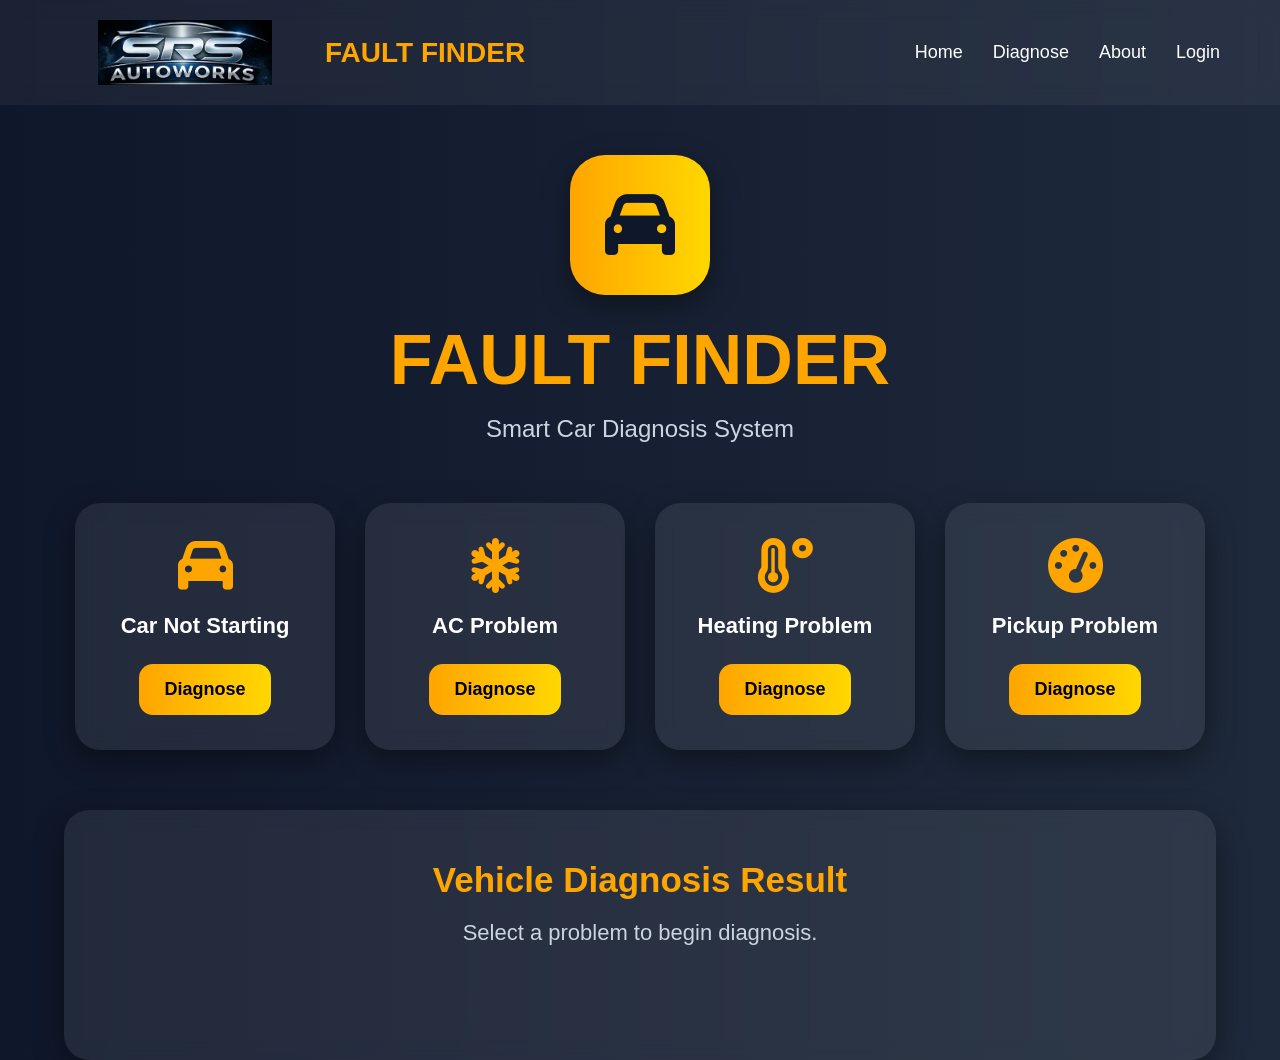
==== index.html @ f4d936d0 "Initial commit" ====
<!DOCTYPE html>
<html lang="en">

<head>

    <meta charset="UTF-8">

    <meta name="viewport"
    content="width=device-width, initial-scale=1.0">

    <title>FaultFinder</title>

    <!-- CSS -->
    <link rel="stylesheet" href="css/style.css">

    <!-- Font Awesome -->
    <link rel="stylesheet"
    href="https://cdnjs.cloudflare.com/ajax/libs/font-awesome/6.5.1/css/all.min.css">

</head>

<body>





<!-- NAVBAR -->

<nav class="navbar">

    <div class="nav-left">

     <img
src="images/logo.png"
class="nav-logo">

        <h2>FAULT FINDER</h2>

    </div>





    <div class="nav-right">

        <a href="#">Home</a>

        <a href="#">Diagnose</a>

        <a href="#">About</a>

        <a href="login.html">Login</a>

    </div>

</nav>





<!-- MAIN CONTAINER -->

<div class="container">





    <!-- HERO SECTION -->

    <div class="hero-section">

        <div class="main-icon">

            <i class="fa-solid fa-car"></i>

        </div>

        <h1>FAULT FINDER</h1>

        <p class="subtitle">
            Smart Car Diagnosis System
        </p>

    </div>





    <!-- DIAGNOSIS CARDS -->

    <div class="button-container">




        <div class="card">

            <i class="fa-solid fa-car"></i>

            <h3>Car Not Starting</h3>

            <button onclick="showProblem('start')">
                Diagnose
            </button>

        </div>





        <div class="card">

            <i class="fa-solid fa-snowflake"></i>

            <h3>AC Problem</h3>

            <button onclick="showProblem('ac')">
                Diagnose
            </button>

        </div>





        <div class="card">

            <i class="fa-solid fa-temperature-high"></i>

            <h3>Heating Problem</h3>

            <button onclick="showProblem('heating')">
                Diagnose
            </button>

        </div>





        <div class="card">

            <i class="fa-solid fa-gauge-high"></i>

            <h3>Pickup Problem</h3>

            <button onclick="showProblem('pickup')">
                Diagnose
            </button>

        </div>

    </div>





    <!-- RESULT SECTION -->

    <div id="result">

        <h2>Vehicle Diagnosis Result</h2>

        <p>
            Select a problem to begin diagnosis.
        </p>

    </div>

</div>





<!-- JAVASCRIPT -->

<script src="js/app.js"></script>

</body>
</html>
---- css/style.css ----
*{

    margin:0;

    padding:0;

    box-sizing:border-box;

}

body{

    background:
    linear-gradient(to right, #0f172a, #1e293b);

    font-family:Arial, sans-serif;

    color:white;

    min-height:100vh;

}





/* NAVBAR */

.navbar{

    width:100%;

    display:flex;

    justify-content:space-between;

    align-items:center;

    padding:20px 60px;

    background:rgba(255,255,255,0.05);

    backdrop-filter:blur(10px);

    position:sticky;

    top:0;

    z-index:1000;

}

.nav-left{

    display:flex;

    align-items:center;

    gap:15px;

}

.nav-logo{

    width:250px;

    height:65px;

    object-fit:contain;

    border-radius:15px;

}

.nav-left h2{

    color:orange;

    font-size:28px;

}

.nav-right{

    display:flex;

    align-items:center;

    gap:30px;

}

.nav-right a{

    color:white;

    text-decoration:none;

    font-size:18px;

    transition:0.3s;

}

.nav-right a:hover{

    color:orange;

}





/* MAIN CONTAINER */

.container{

    width:90%;

    max-width:1300px;

    margin:auto;

    display:flex;

    flex-direction:column;

    align-items:center;

    text-align:center;

    padding-top:50px;

}





/* HERO SECTION */

.hero-section{

    display:flex;

    flex-direction:column;

    align-items:center;

    justify-content:center;

    margin-bottom:60px;

}

.main-icon{

    width:140px;

    height:140px;

    background:
    linear-gradient(to right, orange, gold);

    border-radius:35px;

    display:flex;

    justify-content:center;

    align-items:center;

    margin-bottom:25px;

    box-shadow:
    0 10px 30px rgba(0,0,0,0.4);

}

.main-icon i{

    font-size:70px;

    color:#0f172a;

}

.hero-section h1{

    font-size:70px;

    color:orange;

    margin-bottom:15px;

}

.subtitle{

    font-size:24px;

    color:#cbd5e1;

}





/* CARD SECTION */

.button-container{

    width:100%;

    display:flex;

    justify-content:center;

    align-items:center;

    flex-wrap:wrap;

    gap:30px;

}





/* CARDS */

.card{

    width:260px;

    background:rgba(255,255,255,0.08);

    backdrop-filter:blur(10px);

    border-radius:25px;

    padding:35px 25px;

    display:flex;

    flex-direction:column;

    align-items:center;

    justify-content:center;

    text-align:center;

    box-shadow:
    0 10px 30px rgba(0,0,0,0.4);

    transition:0.3s;

}

.card:hover{

    transform:translateY(-10px);

}

.card i{

    font-size:55px;

    color:orange;

    margin-bottom:20px;

}

.card h3{

    font-size:22px;

    margin-bottom:25px;

}





/* BUTTON */

button{

    background:
    linear-gradient(to right, orange, gold);

    border:none;

    border-radius:14px;

    padding:15px 25px;

    font-size:18px;

    font-weight:bold;

    cursor:pointer;

    transition:0.3s;

}

button:hover{

    transform:scale(1.05);

}





/* RESULT SECTION */

#result{

    width:100%;

    margin-top:60px;

    background:rgba(255,255,255,0.08);

    backdrop-filter:blur(10px);

    border-radius:25px;

    padding:50px;

    min-height:250px;

    box-shadow:
    0 10px 30px rgba(0,0,0,0.4);

    transition:0.4s;

    animation:fadeIn 0.4s ease;

}

@keyframes fadeIn{

    from{

        opacity:0;

        transform:translateY(20px);

    }

    to{

        opacity:1;

        transform:translateY(0);

    }

}

#result h2{

    color:orange;

    margin-bottom:20px;

    font-size:35px;

}

#result p{

    font-size:22px;

    color:#cbd5e1;

}

#result ul{

    list-style:none;

    margin-top:25px;

}

#result li{

    background:rgba(255,255,255,0.1);

    margin:15px 0;

    padding:20px;

    border-radius:15px;

    font-size:18px;

    transition:0.3s;

}

#result li:hover{

    transform:scale(1.02);

    background:rgba(255,255,255,0.15);

}

#result button{

    margin-top:20px;

}



/* MOBILE RESPONSIVE */

@media(max-width:768px){

    .navbar{

        flex-direction:column;

        gap:20px;

        padding:20px;

    }

    .nav-right{

        flex-wrap:wrap;

        justify-content:center;

    }

    .hero-section h1{

        font-size:50px;

    }

    .subtitle{

        font-size:18px;

    }

    .card{

        width:100%;

    }

}
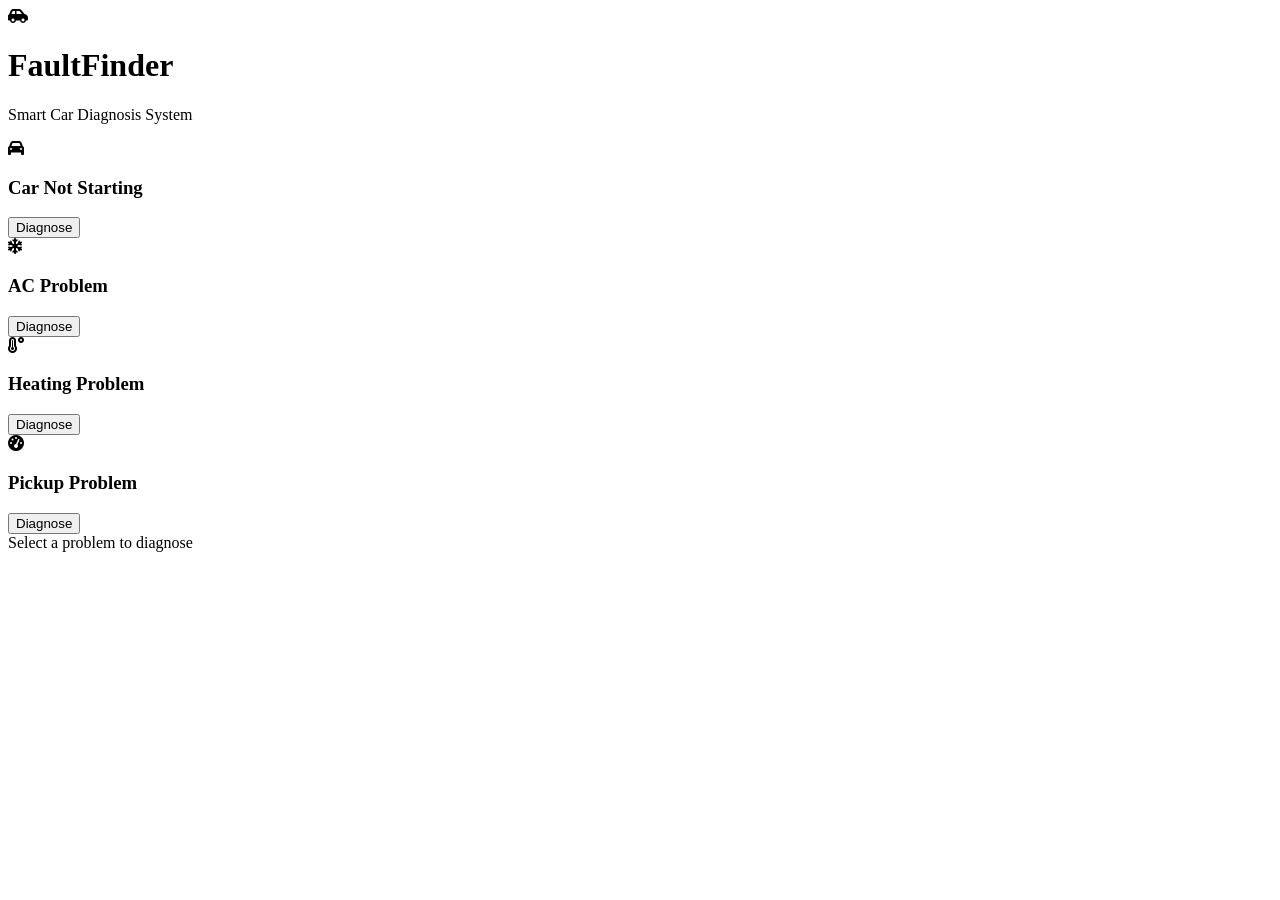
==== commit ec4886ff: "Add files via upload" ====
--- a/index.html
+++ b/index.html
@@ -1,190 +1,108 @@
-<!DOCTYPE html>
-<html lang="en">
-
-<head>
-
-    <meta charset="UTF-8">
-
-    <meta name="viewport"
-    content="width=device-width, initial-scale=1.0">
-
-    <title>FaultFinder</title>
-
-    <!-- CSS -->
-    <link rel="stylesheet" href="css/style.css">
-
-    <!-- Font Awesome -->
-    <link rel="stylesheet"
-    href="https://cdnjs.cloudflare.com/ajax/libs/font-awesome/6.5.1/css/all.min.css">
-
-</head>
-
-<body>
-
-
-
-
-
-<!-- NAVBAR -->
-
-<nav class="navbar">
-
-    <div class="nav-left">
-
-     <img
-src="images/logo.png"
-class="nav-logo">
-
-        <h2>FAULT FINDER</h2>
-
-    </div>
-
-
-
-
-
-    <div class="nav-right">
-
-        <a href="#">Home</a>
-
-        <a href="#">Diagnose</a>
-
-        <a href="#">About</a>
-
-        <a href="login.html">Login</a>
-
-    </div>
-
-</nav>
-
-
-
-
-
-<!-- MAIN CONTAINER -->
-
-<div class="container">
-
-
-
-
-
-    <!-- HERO SECTION -->
-
-    <div class="hero-section">
-
-        <div class="main-icon">
-
-            <i class="fa-solid fa-car"></i>
-
-        </div>
-
-        <h1>FAULT FINDER</h1>
-
-        <p class="subtitle">
-            Smart Car Diagnosis System
-        </p>
-
-    </div>
-
-
-
-
-
-    <!-- DIAGNOSIS CARDS -->
-
-    <div class="button-container">
-
-
-
-
-        <div class="card">
-
-            <i class="fa-solid fa-car"></i>
-
-            <h3>Car Not Starting</h3>
-
-            <button onclick="showProblem('start')">
-                Diagnose
-            </button>
-
-        </div>
-
-
-
-
-
-        <div class="card">
-
-            <i class="fa-solid fa-snowflake"></i>
-
-            <h3>AC Problem</h3>
-
-            <button onclick="showProblem('ac')">
-                Diagnose
-            </button>
-
-        </div>
-
-
-
-
-
-        <div class="card">
-
-            <i class="fa-solid fa-temperature-high"></i>
-
-            <h3>Heating Problem</h3>
-
-            <button onclick="showProblem('heating')">
-                Diagnose
-            </button>
-
-        </div>
-
-
-
-
-
-        <div class="card">
-
-            <i class="fa-solid fa-gauge-high"></i>
-
-            <h3>Pickup Problem</h3>
-
-            <button onclick="showProblem('pickup')">
-                Diagnose
-            </button>
-
-        </div>
-
-    </div>
-
-
-
-
-
-    <!-- RESULT SECTION -->
-
-    <div id="result">
-
-        <h2>Vehicle Diagnosis Result</h2>
-
-        <p>
-            Select a problem to begin diagnosis.
-        </p>
-
-    </div>
-
-</div>
-
-
-
-
-
-<!-- JAVASCRIPT -->
-
-<script src="js/app.js"></script>
-
-</body>
+<!DOCTYPE html>
+<html lang="en">
+
+<head>
+    <link rel="stylesheet"
+href="https://cdnjs.cloudflare.com/ajax/libs/font-awesome/6.5.1/css/all.min.css">
+    <meta charset="UTF-8">
+
+    <meta name="viewport" content="width=device-width, initial-scale=1.0">
+
+    <title>Fault Finder</title>
+
+    <link rel="stylesheet" href="style.css">
+
+</head>
+
+<body>
+
+   <div class="logo-section">
+
+    <div class="main-icon">
+        <i class="fa-solid fa-car-side"></i>
+    </div>
+
+    <h1>FaultFinder</h1>
+
+    <p class="subtitle">
+        Smart Car Diagnosis System
+    </p>
+
+</div>
+
+        <div class="button-container">
+
+    <div class="card">
+
+        <i class="fa-solid fa-car"></i>
+
+        <h3>Car Not Starting</h3>
+
+        <button onclick="showProblem('start')">
+            Diagnose
+        </button>
+
+    </div>
+
+
+
+
+
+    <div class="card">
+
+        <i class="fa-solid fa-snowflake"></i>
+
+        <h3>AC Problem</h3>
+
+        <button onclick="showProblem('ac')">
+            Diagnose
+        </button>
+
+    </div>
+
+
+
+
+
+    <div class="card">
+
+        <i class="fa-solid fa-temperature-high"></i>
+
+        <h3>Heating Problem</h3>
+
+        <button onclick="showProblem('heating')">
+            Diagnose
+        </button>
+
+    </div>
+
+
+
+
+
+    <div class="card">
+
+        <i class="fa-solid fa-gauge-high"></i>
+
+        <h3>Pickup Problem</h3>
+
+        <button onclick="showProblem('pickup')">
+            Diagnose
+        </button>
+
+    </div>
+
+</div>
+
+        <div id="result">
+
+            Select a problem to diagnose
+
+        </div>
+
+    </div>
+
+    <script src="script.js"></script>
+
+</body>
 </html>
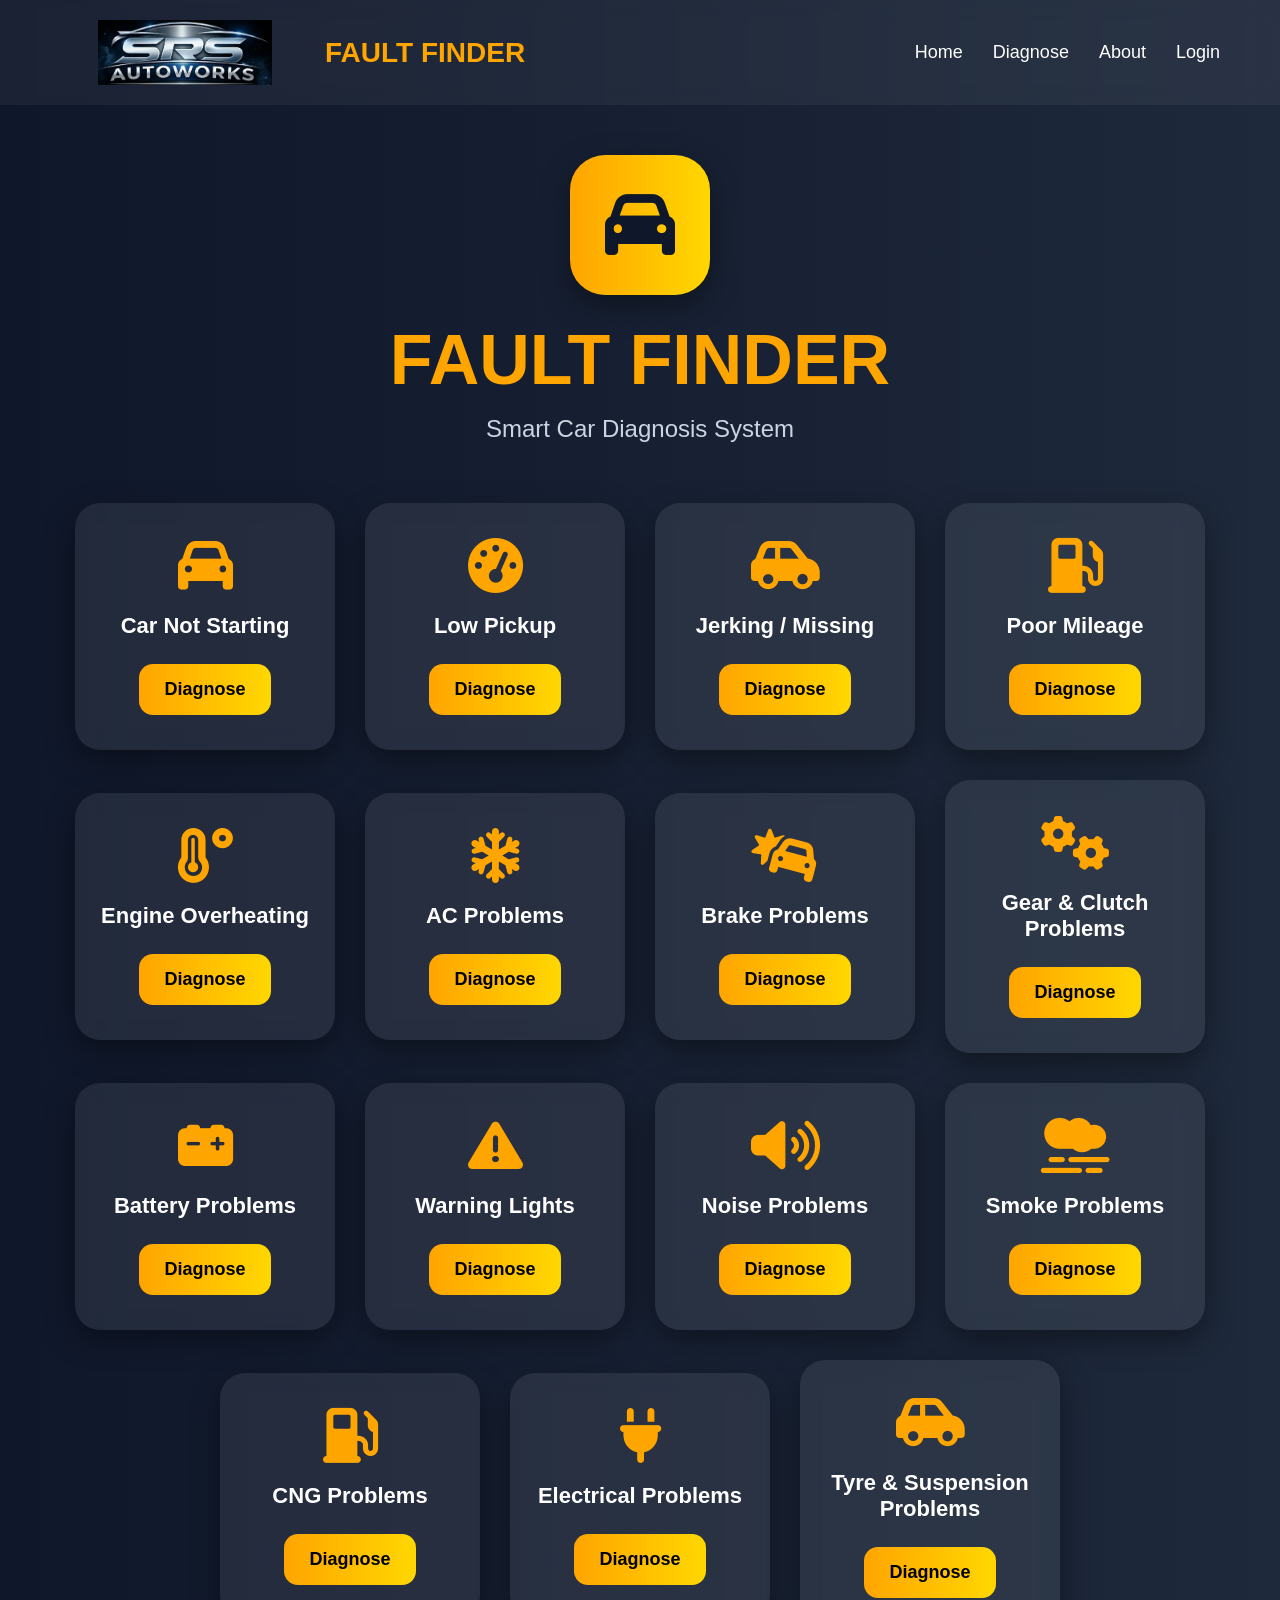
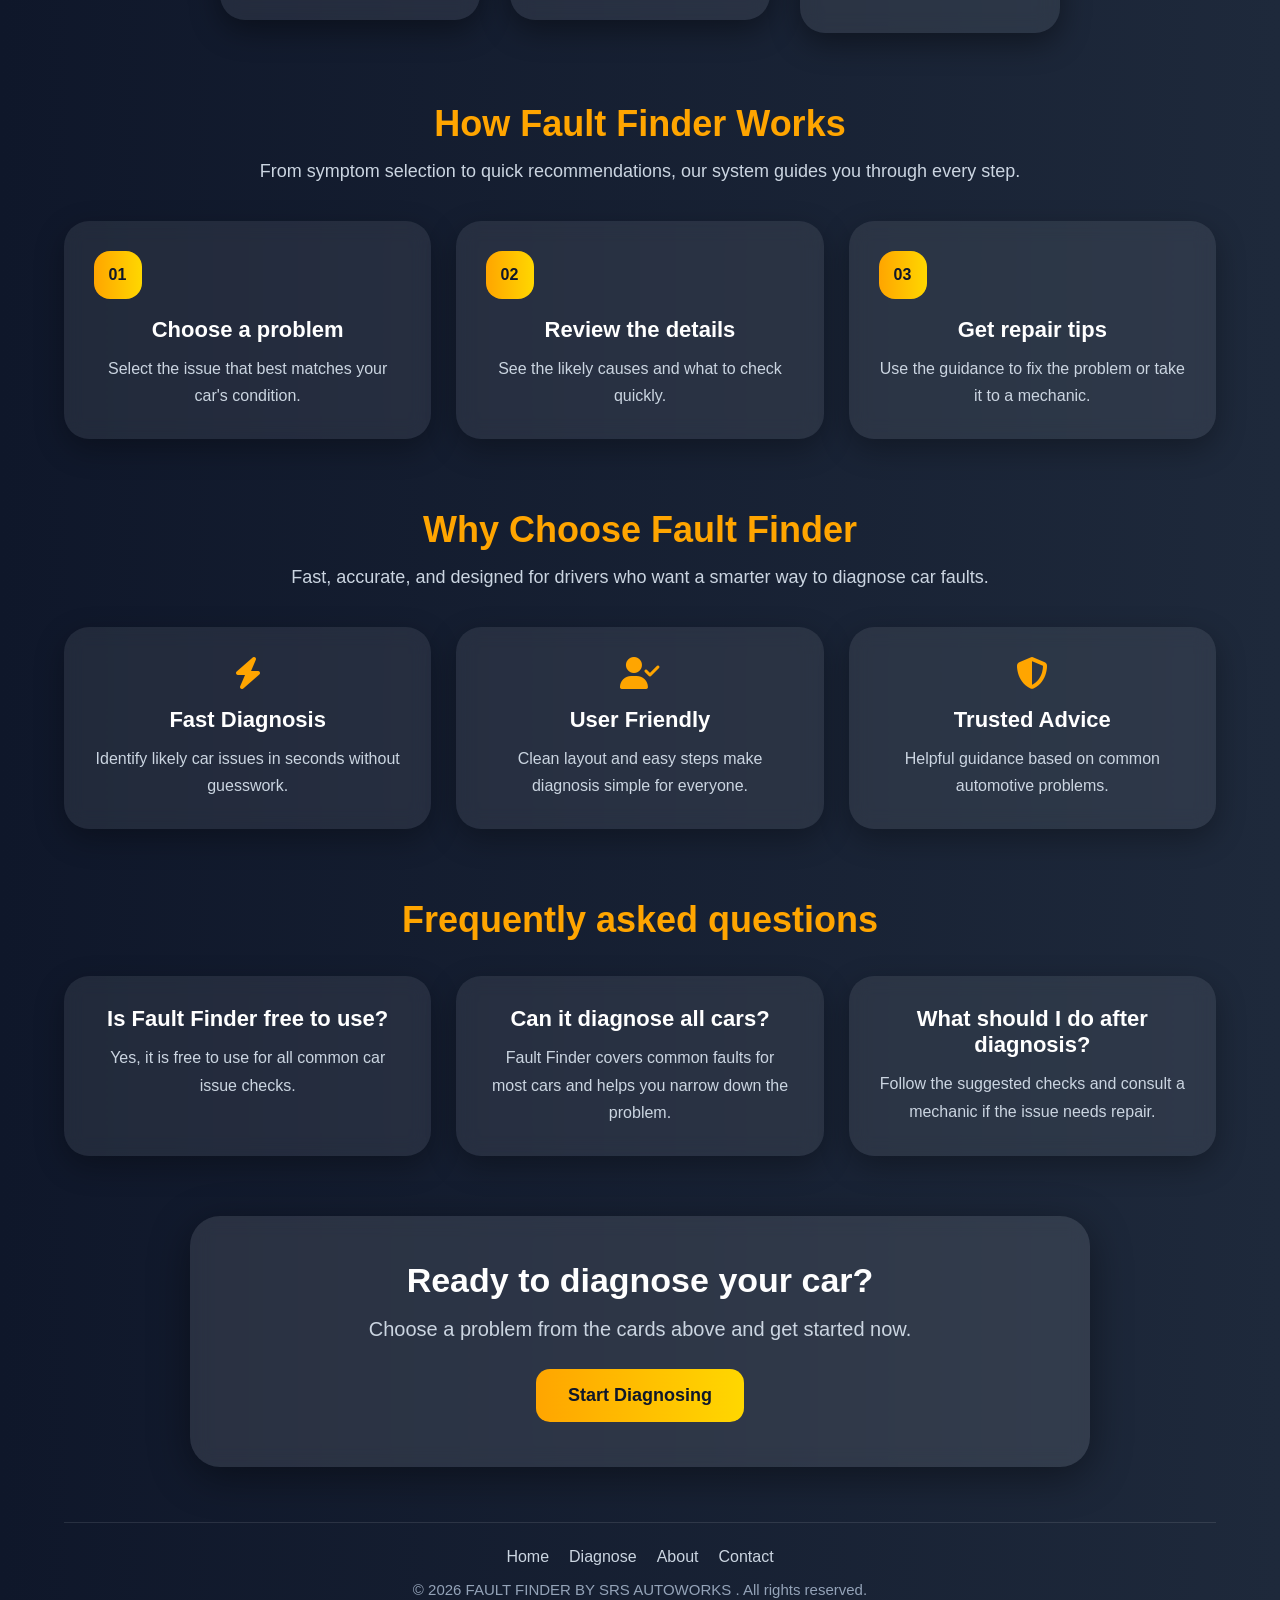
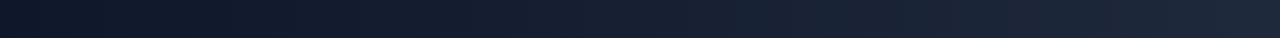
==== commit a560b9c4: "Update: Remove testimonial section, fix navbar scroll, add button hover effects" ====
--- a/index.html
+++ b/index.html
@@ -1,108 +1,491 @@
-<!DOCTYPE html>
-<html lang="en">
-
-<head>
-    <link rel="stylesheet"
-href="https://cdnjs.cloudflare.com/ajax/libs/font-awesome/6.5.1/css/all.min.css">
-    <meta charset="UTF-8">
-
-    <meta name="viewport" content="width=device-width, initial-scale=1.0">
-
-    <title>Fault Finder</title>
-
-    <link rel="stylesheet" href="style.css">
-
-</head>
-
-<body>
-
-   <div class="logo-section">
-
-    <div class="main-icon">
-        <i class="fa-solid fa-car-side"></i>
-    </div>
-
-    <h1>FaultFinder</h1>
-
-    <p class="subtitle">
-        Smart Car Diagnosis System
-    </p>
-
-</div>
-
-        <div class="button-container">
-
-    <div class="card">
-
-        <i class="fa-solid fa-car"></i>
-
-        <h3>Car Not Starting</h3>
-
-        <button onclick="showProblem('start')">
-            Diagnose
-        </button>
-
-    </div>
-
-
-
-
-
-    <div class="card">
-
-        <i class="fa-solid fa-snowflake"></i>
-
-        <h3>AC Problem</h3>
-
-        <button onclick="showProblem('ac')">
-            Diagnose
-        </button>
-
-    </div>
-
-
-
-
-
-    <div class="card">
-
-        <i class="fa-solid fa-temperature-high"></i>
-
-        <h3>Heating Problem</h3>
-
-        <button onclick="showProblem('heating')">
-            Diagnose
-        </button>
-
-    </div>
-
-
-
-
-
-    <div class="card">
-
-        <i class="fa-solid fa-gauge-high"></i>
-
-        <h3>Pickup Problem</h3>
-
-        <button onclick="showProblem('pickup')">
-            Diagnose
-        </button>
-
-    </div>
-
-</div>
-
-        <div id="result">
-
-            Select a problem to diagnose
-
-        </div>
-
-    </div>
-
-    <script src="script.js"></script>
-
-</body>
+
+<!DOCTYPE html>
+<html lang="en">
+
+<head>
+
+    <meta charset="UTF-8">
+
+    <meta name="viewport"
+    content="width=device-width, initial-scale=1.0">
+
+    <title>FaultFinder</title>
+
+    <!-- CSS -->
+    <link rel="stylesheet" href="css/style.css">
+
+    <!-- Font Awesome -->
+    <link rel="stylesheet"
+    href="https://cdnjs.cloudflare.com/ajax/libs/font-awesome/6.5.1/css/all.min.css">
+
+</head>
+
+<body>
+
+
+
+<!-- NAVBAR -->
+
+<nav class="navbar">
+
+    <div class="nav-left">
+
+     <img
+src="images/logo.png"
+class="nav-logo">
+
+        <h2>FAULT FINDER</h2>
+
+    </div>
+
+    <div class="nav-right">
+
+        <a href="#">Home</a>
+
+        <a href="#">Diagnose</a>
+
+        <a href="#">About</a>
+
+        <a href="login.html">Login</a>
+
+    </div>
+
+</nav>
+
+
+
+<!-- MAIN CONTAINER -->
+
+<div class="container">
+
+
+
+    <!-- HERO SECTION -->
+
+    <div class="hero-section">
+
+        <div class="main-icon">
+
+            <i class="fa-solid fa-car"></i>
+
+        </div>
+
+        <h1>FAULT FINDER</h1>
+
+        <p class="subtitle">
+            Smart Car Diagnosis System
+        </p>
+
+    </div>
+
+
+
+    <!-- DIAGNOSIS CARDS -->
+
+    <div class="button-container">
+
+
+        <div class="card">
+
+            <i class="fa-solid fa-car"></i>
+
+            <h3>Car Not Starting</h3>
+
+            <button onclick="showProblem('start')">
+                Diagnose
+            </button>
+
+        </div>
+
+
+
+
+        <div class="card">
+
+            <i class="fa-solid fa-gauge-high"></i>
+
+            <h3>Low Pickup</h3>
+
+            <button onclick="showProblem('pickup')">
+                Diagnose
+            </button>
+
+        </div>
+
+
+
+
+        <div class="card">
+
+            <i class="fa-solid fa-car-side"></i>
+
+            <h3>Jerking / Missing</h3>
+
+            <button onclick="showProblem('jerking')">
+                Diagnose
+            </button>
+
+        </div>
+
+
+
+
+        <div class="card">
+
+            <i class="fa-solid fa-gas-pump"></i>
+
+            <h3>Poor Mileage</h3>
+
+            <button onclick="showProblem('mileage')">
+                Diagnose
+            </button>
+
+        </div>
+
+
+
+
+        <div class="card">
+
+            <i class="fa-solid fa-temperature-high"></i>
+
+            <h3>Engine Overheating</h3>
+
+            <button onclick="showProblem('overheating')">
+                Diagnose
+            </button>
+
+        </div>
+
+
+
+
+        <div class="card">
+
+            <i class="fa-solid fa-snowflake"></i>
+
+            <h3>AC Problems</h3>
+
+            <button onclick="showProblem('ac')">
+                Diagnose
+            </button>
+
+        </div>
+
+
+
+
+        <div class="card">
+
+            <i class="fa-solid fa-car-crash"></i>
+
+            <h3>Brake Problems</h3>
+
+            <button onclick="showProblem('brakes')">
+                Diagnose
+            </button>
+
+        </div>
+
+
+
+
+        <div class="card">
+
+            <i class="fa-solid fa-gears"></i>
+
+            <h3>Gear &amp; Clutch Problems</h3>
+
+            <button onclick="showProblem('gear')">
+                Diagnose
+            </button>
+
+        </div>
+
+
+
+
+        <div class="card">
+
+            <i class="fa-solid fa-car-battery"></i>
+
+            <h3>Battery Problems</h3>
+
+            <button onclick="showProblem('battery')">
+                Diagnose
+            </button>
+
+        </div>
+
+
+
+
+        <div class="card">
+
+            <i class="fa-solid fa-triangle-exclamation"></i>
+
+            <h3>Warning Lights</h3>
+
+            <button onclick="showProblem('warning')">
+                Diagnose
+            </button>
+
+        </div>
+
+
+
+
+        <div class="card">
+
+            <i class="fa-solid fa-volume-high"></i>
+
+            <h3>Noise Problems</h3>
+
+            <button onclick="showProblem('noise')">
+                Diagnose
+            </button>
+
+        </div>
+
+
+
+
+        <div class="card">
+
+            <i class="fa-solid fa-smog"></i>
+
+            <h3>Smoke Problems</h3>
+
+            <button onclick="showProblem('smoke')">
+                Diagnose
+            </button>
+
+        </div>
+
+
+
+
+        <div class="card">
+
+            <i class="fa-solid fa-gas-pump"></i>
+
+            <h3>CNG Problems</h3>
+
+            <button onclick="showProblem('cng')">
+                Diagnose
+            </button>
+
+        </div>
+
+
+
+
+        <div class="card">
+
+            <i class="fa-solid fa-plug"></i>
+
+            <h3>Electrical Problems</h3>
+
+            <button onclick="showProblem('electrical')">
+                Diagnose
+            </button>
+
+        </div>
+
+
+
+
+        <div class="card">
+
+            <i class="fa-solid fa-car-side"></i>
+
+            <h3>Tyre &amp; Suspension Problems</h3>
+
+            <button onclick="showProblem('tyre')">
+                Diagnose
+            </button>
+
+        </div>
+
+    </div>
+
+
+    <!-- PROFESSIONAL SECTIONS -->
+
+    <div class="info-section">
+
+        <div class="section-heading">
+
+            <h2>How Fault Finder Works</h2>
+
+            <p>From symptom selection to quick recommendations, our system guides you through every step.</p>
+
+        </div>
+
+        <div class="steps-row">
+
+            <div class="step-card">
+
+                <span>01</span>
+
+                <h4>Choose a problem</h4>
+
+                <p>Select the issue that best matches your car's condition.</p>
+
+            </div>
+
+            <div class="step-card">
+
+                <span>02</span>
+
+                <h4>Review the details</h4>
+
+                <p>See the likely causes and what to check quickly.</p>
+
+            </div>
+
+            <div class="step-card">
+
+                <span>03</span>
+
+                <h4>Get repair tips</h4>
+
+                <p>Use the guidance to fix the problem or take it to a mechanic.</p>
+
+            </div>
+
+        </div>
+
+    </div>
+
+
+    <div class="feature-section">
+
+        <div class="section-heading">
+
+            <h2>Why Choose Fault Finder</h2>
+
+            <p>Fast, accurate, and designed for drivers who want a smarter way to diagnose car faults.</p>
+
+        </div>
+
+        <div class="feature-row">
+
+            <div class="feature-card">
+
+                <i class="fa-solid fa-bolt"></i>
+
+                <h4>Fast Diagnosis</h4>
+
+                <p>Identify likely car issues in seconds without guesswork.</p>
+
+            </div>
+
+            <div class="feature-card">
+
+                <i class="fa-solid fa-user-check"></i>
+
+                <h4>User Friendly</h4>
+
+                <p>Clean layout and easy steps make diagnosis simple for everyone.</p>
+
+            </div>
+
+            <div class="feature-card">
+
+                <i class="fa-solid fa-shield-alt"></i>
+
+                <h4>Trusted Advice</h4>
+
+                <p>Helpful guidance based on common automotive problems.</p>
+
+            </div>
+
+        </div>
+
+    </div>
+
+
+    <div class="faq-section">
+
+
+        <div class="section-heading">
+
+            <h2>Frequently asked questions</h2>
+
+        </div>
+
+        <div class="faq-row">
+
+            <div class="faq-card">
+
+                <h4>Is Fault Finder free to use?</h4>
+
+                <p>Yes, it is free to use for all common car issue checks.</p>
+
+            </div>
+
+            <div class="faq-card">
+
+                <h4>Can it diagnose all cars?</h4>
+
+                <p>Fault Finder covers common faults for most cars and helps you narrow down the problem.</p>
+
+            </div>
+
+            <div class="faq-card">
+
+                <h4>What should I do after diagnosis?</h4>
+
+                <p>Follow the suggested checks and consult a mechanic if the issue needs repair.</p>
+
+            </div>
+
+        </div>
+
+    </div>
+
+
+    <div class="cta-section">
+
+        <div class="cta-card">
+
+            <h2>Ready to diagnose your car?</h2>
+
+            <p>Choose a problem from the cards above and get started now.</p>
+
+            <a href="#" class="cta-button">Start Diagnosing</a>
+
+        </div>
+
+    </div>
+
+
+    <footer class="site-footer">
+
+        <div class="footer-links">
+
+            <a href="#">Home</a>
+
+            <a href="#">Diagnose</a>
+
+            <a href="#">About</a>
+
+            <a href="#">Contact</a>
+
+        </div>
+
+        <p>© 2026 FAULT FINDER BY SRS AUTOWORKS . All rights reserved.</p>
+
+    </footer>
+
+</div>
+
+
+
+<!-- JAVASCRIPT -->
+
+<script src="js/app.js"></script>
+
+</body>
 </html>
--- a/css/style.css
+++ b/css/style.css
@@ -0,0 +1,776 @@
+*{
+
+    margin:0;
+
+    padding:0;
+
+    box-sizing:border-box;
+
+}
+
+html{
+
+    overflow-x:hidden;
+
+    overflow-y:scroll;
+
+}
+
+body{
+
+    background:
+    linear-gradient(to right, #0f172a, #1e293b);
+
+    font-family:Arial, sans-serif;
+
+    color:white;
+
+    min-height:100vh;
+
+}
+
+
+
+
+
+/* NAVBAR */
+
+.navbar{
+
+    width:100%;
+
+    display:flex;
+
+    justify-content:space-between;
+
+    align-items:center;
+
+    padding:20px 60px;
+
+    background:rgba(255,255,255,0.05);
+
+    backdrop-filter:blur(10px);
+
+}
+
+.nav-left{
+
+    display:flex;
+
+    align-items:center;
+
+    gap:15px;
+
+}
+
+.nav-logo{
+
+    width:250px;
+
+    height:65px;
+
+    object-fit:contain;
+
+    border-radius:15px;
+
+}
+
+.nav-left h2{
+
+    color:orange;
+
+    font-size:28px;
+
+}
+
+.nav-right{
+
+    display:flex;
+
+    align-items:center;
+
+    gap:30px;
+
+}
+
+.nav-right a{
+
+    color:white;
+
+    text-decoration:none;
+
+    font-size:18px;
+
+    transition:0.3s;
+
+}
+
+.nav-right a:hover{
+
+    color:orange;
+
+}
+
+
+
+
+
+/* MAIN CONTAINER */
+
+.container{
+
+    width:90%;
+
+    max-width:1300px;
+
+    margin:auto;
+
+    display:flex;
+
+    flex-direction:column;
+
+    align-items:center;
+
+    text-align:center;
+
+    padding-top:50px;
+
+}
+
+
+
+
+
+/* HERO SECTION */
+
+.hero-section{
+
+    display:flex;
+
+    flex-direction:column;
+
+    align-items:center;
+
+    justify-content:center;
+
+    margin-bottom:60px;
+
+}
+
+.section-heading{
+
+    max-width:900px;
+
+    margin:0 auto 35px;
+
+    text-align:center;
+
+}
+
+.section-heading h2{
+
+    font-size:36px;
+
+    color:orange;
+
+    margin-bottom:12px;
+
+}
+
+.section-heading p{
+
+    font-size:18px;
+
+    color:#cbd5e1;
+
+    margin:0;
+
+    line-height:1.6;
+
+}
+
+.info-section,
+.feature-section,
+.faq-section,
+.cta-section{
+
+    width:100%;
+
+    margin-top:70px;
+
+}
+
+.steps-row,
+.feature-row,
+.faq-row{
+
+    width:100%;
+
+    display:flex;
+
+    flex-wrap:wrap;
+
+    gap:25px;
+
+    justify-content:center;
+
+}
+
+.step-card,
+.feature-card,
+.faq-card{
+
+    background:rgba(255,255,255,0.08);
+
+    backdrop-filter:blur(10px);
+
+    border-radius:25px;
+
+    padding:30px;
+
+    box-shadow:0 10px 30px rgba(0,0,0,0.3);
+
+    transition:0.3s;
+
+    min-width:260px;
+
+    flex:1 1 280px;
+
+}
+
+.step-card:hover,
+.feature-card:hover,
+.faq-card:hover{
+
+    transform:translateY(-8px);
+
+}
+
+.step-card span{
+
+    display:inline-block;
+
+    width:48px;
+
+    height:48px;
+
+    border-radius:16px;
+
+    background:linear-gradient(to right, orange, gold);
+
+    color:#0f172a;
+
+    font-weight:bold;
+
+    display:flex;
+
+    align-items:center;
+
+    justify-content:center;
+
+    margin-bottom:18px;
+
+}
+
+.step-card h4,
+.feature-card h4,
+.faq-card h4{
+
+    color:white;
+
+    margin-bottom:12px;
+
+    font-size:22px;
+
+}
+
+.step-card p,
+.feature-card p,
+.faq-card p{
+
+    color:#cbd5e1;
+
+    line-height:1.7;
+
+    margin:0;
+
+}
+
+.feature-card i{
+
+    color:orange;
+
+    font-size:32px;
+
+    margin-bottom:18px;
+
+}
+
+.cta-section{
+
+    display:flex;
+
+    justify-content:center;
+
+    margin-top:60px;
+
+}
+
+.cta-card{
+
+    width:100%;
+
+    max-width:900px;
+
+    background:rgba(255,255,255,0.1);
+
+    backdrop-filter:blur(10px);
+
+    border-radius:30px;
+
+    padding:45px;
+
+    text-align:center;
+
+    box-shadow:0 10px 40px rgba(0,0,0,0.4);
+
+}
+
+.cta-card h2{
+
+    font-size:34px;
+
+    margin-bottom:18px;
+
+    color:white;
+
+}
+
+.cta-card p{
+
+    font-size:20px;
+
+    color:#cbd5e1;
+
+    margin-bottom:28px;
+
+}
+
+.cta-button{
+
+    display:inline-block;
+
+    background:linear-gradient(to right, orange, gold);
+
+    color:#0f172a;
+
+    padding:16px 32px;
+
+    border-radius:14px;
+
+    font-size:18px;
+
+    font-weight:bold;
+
+    text-decoration:none;
+
+    transition:0.3s;
+
+}
+
+.cta-button:hover{
+
+    transform:scale(1.03);
+
+}
+
+.site-footer{
+
+    width:100%;
+
+    margin-top:55px;
+
+    padding:25px 0 40px;
+
+    border-top:1px solid rgba(255,255,255,0.1);
+
+    display:flex;
+
+    flex-direction:column;
+
+    align-items:center;
+
+    gap:15px;
+
+}
+
+.footer-links{
+
+    display:flex;
+
+    flex-wrap:wrap;
+
+    gap:20px;
+
+    justify-content:center;
+
+}
+
+.footer-links a{
+
+    color:#cbd5e1;
+
+    text-decoration:none;
+
+    font-size:16px;
+
+}
+
+.footer-links a:hover{
+
+    color:orange;
+
+}
+
+.site-footer p{
+
+    color:#94a3b8;
+
+    font-size:15px;
+
+    margin:0;
+
+}
+
+.main-icon{
+
+    width:140px;
+
+    height:140px;
+
+    background:
+    linear-gradient(to right, orange, gold);
+
+    border-radius:35px;
+
+    display:flex;
+
+    justify-content:center;
+
+    align-items:center;
+
+    margin-bottom:25px;
+
+    box-shadow:
+    0 10px 30px rgba(0,0,0,0.4);
+
+}
+
+.main-icon i{
+
+    font-size:70px;
+
+    color:#0f172a;
+
+}
+
+.hero-section h1{
+
+    font-size:70px;
+
+    color:orange;
+
+    margin-bottom:15px;
+
+}
+
+.subtitle{
+
+    font-size:24px;
+
+    color:#cbd5e1;
+
+}
+
+
+
+
+
+/* CARD SECTION */
+
+.button-container{
+
+    width:100%;
+
+    display:flex;
+
+    justify-content:center;
+
+    align-items:center;
+
+    flex-wrap:wrap;
+
+    gap:30px;
+
+}
+
+
+
+
+
+/* CARDS */
+
+.card{
+
+    width:260px;
+
+    background:rgba(255,255,255,0.08);
+
+    backdrop-filter:blur(10px);
+
+    border-radius:25px;
+
+    padding:35px 25px;
+    display:flex;
+
+    flex-direction:column;
+
+    align-items:center;
+
+    justify-content:center;
+
+    text-align:center;
+
+    box-shadow:
+    0 10px 30px rgba(0,0,0,0.4);
+
+    transition:0.3s;
+
+}
+
+.card:hover{
+
+    transform:translateY(-10px);
+
+}
+
+.card i{
+
+    font-size:55px;
+
+    color:orange;
+
+    margin-bottom:20px;
+
+}
+
+.card h3{
+
+    font-size:22px;
+
+    margin-bottom:25px;
+
+}
+
+
+
+
+
+/* BUTTON */
+
+button{
+
+    background:
+    linear-gradient(to right, orange, gold);
+
+    border:none;
+
+    border-radius:14px;
+
+    padding:15px 25px;
+
+    font-size:18px;
+
+    font-weight:bold;
+
+    cursor:pointer;
+
+    transition:0.3s;
+
+}
+
+button:hover{
+
+    transform:scale(1.05);
+
+    background:#ffffff;
+
+    color:#0f172a;
+
+    box-shadow:0 8px 20px rgba(0,0,0,0.15);
+
+}
+
+
+
+
+
+/* RESULT SECTION */
+
+#result{
+
+    width:100%;
+
+    margin-top:60px;
+
+    background:rgba(255,255,255,0.08);
+
+    backdrop-filter:blur(10px);
+
+    border-radius:25px;
+
+    padding:50px;
+
+    min-height:250px;
+
+    box-shadow:
+    0 10px 30px rgba(0,0,0,0.4);
+
+    transition:0.4s;
+
+    animation:fadeIn 0.4s ease;
+
+}
+
+@keyframes fadeIn{
+
+    from{
+
+        opacity:0;
+
+        transform:translateY(20px);
+
+    }
+
+    to{
+
+        opacity:1;
+
+        transform:translateY(0);
+
+    }
+
+}
+
+#result h2{
+
+    color:orange;
+
+    margin-bottom:20px;
+
+    font-size:35px;
+
+}
+
+#result p{
+
+    font-size:22px;
+
+    color:#cbd5e1;
+
+}
+
+#result ul{
+
+    list-style:none;
+
+    margin-top:25px;
+
+}
+
+#result li{
+
+    background:rgba(255,255,255,0.1);
+
+    margin:15px 0;
+
+    padding:20px;
+
+    border-radius:15px;
+
+    font-size:18px;
+
+    transition:0.3s;
+
+}
+
+#result li:hover{
+
+    transform:scale(1.02);
+    
+
+    background:rgba(255,255,255,0.15);
+
+}
+
+#result button{
+
+    margin-top:20px;
+
+}
+
+#result button:hover{
+
+    transform:scale(1.05) !important;
+
+    background:#ffffff !important;
+
+    color:#0f172a !important;
+
+    box-shadow:0 8px 20px rgba(0,0,0,0.15) !important;
+
+}
+
+
+
+/* MOBILE RESPONSIVE */
+
+@media(max-width:768px){
+
+    .navbar{
+
+        flex-direction:column;
+
+        gap:20px;
+
+        padding:20px;
+
+    }
+
+    .nav-right{
+
+        flex-wrap:wrap;
+
+        justify-content:center;
+
+    }
+
+    .hero-section h1{
+
+        font-size:50px;
+
+    }
+
+    .subtitle{
+
+        font-size:18px;
+
+    }
+
+    .card{
+
+        width:100%;
+
+    }
+
+}
